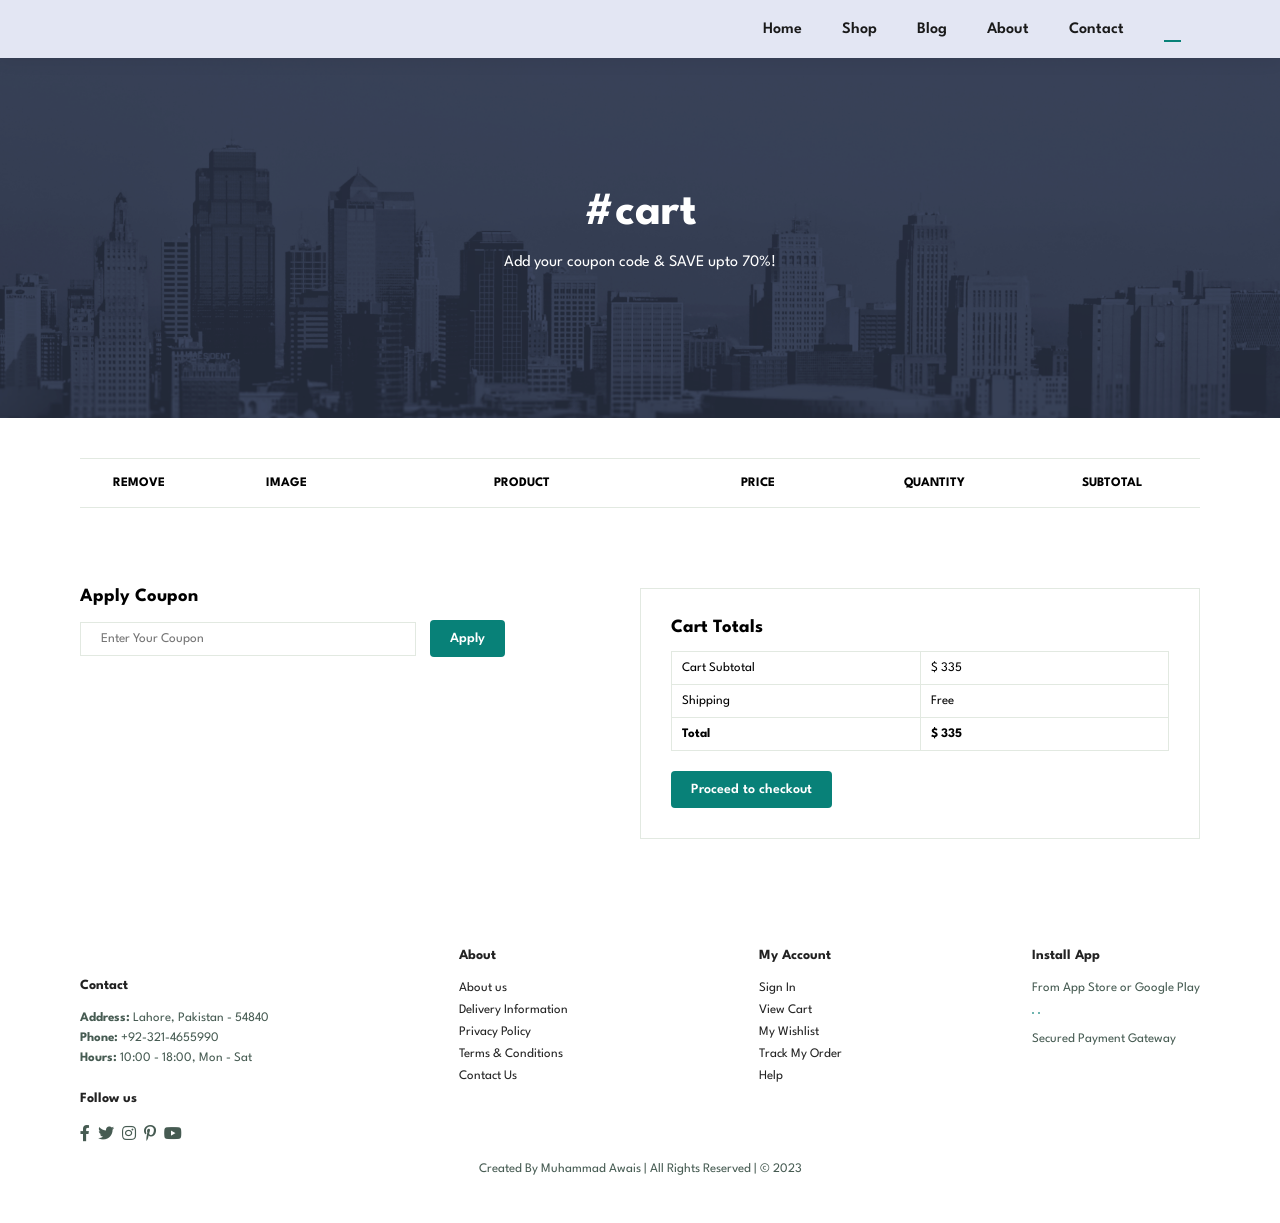
==== pages/cart/cart.html @ 342d5cbc "ecommerce" ====
<!DOCTYPE html>
<html lang="en">
  <head>
    <meta charset="UTF-8" />
    <meta http-equiv="X-UA-Compatible" content="IE=edge" />
    <meta name="viewport" content="width=device-width, initial-scale=1.0" />
    <title>e-commerce website</title>

    <!-- font-awesome cdn link -->
    <link
      rel="stylesheet"
      href="https://pro.fontawesome.com/releases/v5.10.0/css/all.css"
    />

    <!-- custom css file link -->
    <link rel="stylesheet" href="../../style.css" />
  </head>

  <body>
    <section id="header">
      <a href="#"><img src="images/logo.png" class="logo" alt="" /></a>
      <div>
        <ul id="navbar">
          <li><a href="index.html">Home</a></li>
          <li><a href="shop.html">Shop</a></li>
          <li><a href="blog.html">Blog</a></li>
          <li><a href="about.html">About</a></li>
          <li><a href="contact.html">Contact</a></li>
          <li id="lg-bag">
            <a class="active" href="cart.html"
              ><i class="far fa-shopping-bag"></i
            ></a>
          </li>
          <a href="#" id="close"><i class="far fa-times"></i></a>
        </ul>
      </div>
      <div id="mobile">
        <a href="cart.html"><i class="far fa-shopping-bag"></i></a>
        <i id="bar" class="fas fa-outdent"></i>
      </div>
    </section>

    <section id="page-header" class="about-header">
      <h2>#cart</h2>
      <p>Add your coupon code & SAVE upto 70%!</p>
    </section>

    <section id="cart" class="section-p1">
      <table width="100%">
        <thead>
          <tr>
            <td>Remove</td>
            <td>Image</td>
            <td>Product</td>
            <td>Price</td>
            <td>Quantity</td>
            <td>Subtotal</td>
          </tr>
        </thead>
        <tbody id="cart-list"></tbody>
      </table>
    </section>

    <section id="cart-add" class="section-p1">
      <div class="coupon">
        <h3>Apply Coupon</h3>
        <div>
          <input type="text" placeholder="Enter Your Coupon" />
          <button class="normal">Apply</button>
        </div>
      </div>
      <div class="subtotal">
        <h3>Cart Totals</h3>
        <table>
          <tr>
            <td>Cart Subtotal</td>
            <td>$ 335</td>
          </tr>
          <tr>
            <td>Shipping</td>
            <td>Free</td>
          </tr>
          <tr>
            <td><strong>Total</strong></td>
            <td><strong>$ 335</strong></td>
          </tr>
        </table>
        <button class="normal">Proceed to checkout</button>
      </div>
    </section>

    <footer class="section-p1">
      <div class="col">
        <img class="logo" src="images/logo.png" alt="" />
        <h4>Contact</h4>
        <p><strong>Address:</strong> Lahore, Pakistan - 54840</p>
        <p><strong>Phone:</strong> +92-321-4655990</p>
        <p><strong>Hours:</strong> 10:00 - 18:00, Mon - Sat</p>
        <div class="follow">
          <h4>Follow us</h4>
          <div class="icon">
            <i class="fab fa-facebook-f"></i>
            <i class="fab fa-twitter"></i>
            <i class="fab fa-instagram"></i>
            <i class="fab fa-pinterest-p"></i>
            <i class="fab fa-youtube"></i>
          </div>
        </div>
      </div>
      <div class="col">
        <h4>About</h4>
        <a href="#">About us</a>
        <a href="#">Delivery Information</a>
        <a href="#">Privacy Policy</a>
        <a href="#">Terms & Conditions</a>
        <a href="#">Contact Us</a>
      </div>
      <div class="col">
        <h4>My Account</h4>
        <a href="#">Sign In</a>
        <a href="#">View Cart</a>
        <a href="#">My Wishlist</a>
        <a href="#">Track My Order</a>
        <a href="#">Help</a>
      </div>
      <div class="col install">
        <h4>Install App</h4>
        <p>From App Store or Google Play</p>
        <div class="row">
          <img src="images/pay/app.jpg" alt="" />
          <img src="images/pay/play.jpg" alt="" />
        </div>
        <p>Secured Payment Gateway</p>
        <img src="images/pay/pay.png" alt="" />
      </div>
      <div class="copyright">
        <p>Created By Muhammad Awais | All Rights Reserved | &#169; 2023</p>
      </div>
    </footer>

    <!-- javascript script file link -->
    <script src="script.js"></script>
    <script type="module" src="./index.js"></script>
    <script
      type="module"
      src="../../common-script/services/product-api.js"
    ></script>
    <script type="module" src="../../common-script/constants.js"></script>
    <script type="module" src="../../common-script/utils.js"></script>
  </body>
</html>
---- style.css ----
@import url("https://fonts.googleapis.com/css2?family=Spartan:wght@100;200;300;400;500;600;700;800;900&display=swap");

* {
  margin: 0;
  padding: 0;
  box-sizing: border-box;
  font-family: "Spartan", sans-serif;
}

h1 {
  font-size: 50px;
  line-height: 64px;
  color: #222;
}

h2 {
  font-size: 46px;
  line-height: 54px;
  color: #222;
}

h4 {
  font-size: 20px;
  color: #222;
}

h6 {
  font-weight: 700;
  font-size: 12x;
}

p {
  font-size: 16px;
  color: #465b52;
  margin: 15px 0 20px 0;
}

.section-p1 {
  padding: 40px 80px;
}

.section-m1 {
  margin: 40px 0;
}

button.normal {
  font-size: 14px;
  font-weight: 600;
  padding: 15px 30px;
  color: #000;
  background-color: #fff;
  border-radius: 4px;
  cursor: pointer;
  border: none;
  outline: none;
  transition: 0.2s ease;
}

button.white {
  font-size: 13px;
  font-weight: 600;
  padding: 11px 18px;
  color: #fff;
  background-color: transparent;
  cursor: pointer;
  border: 1px solid #fff;
  outline: none;
  transition: 0.2s ease;
}

body {
  width: 100%;
}

/* Header Start */

#header {
  display: flex;
  align-items: center;
  justify-content: space-between;
  padding: 20px 80px;
  background: #e3e6f3;
  box-shadow: 0 5px 15px rgba(0, 0, 0, 0.06);
  z-index: 999;
  position: sticky;
  top: 0;
}

#navbar {
  display: flex;
  align-items: center;
  justify-content: center;
}

#navbar li {
  list-style: none;
  padding: 0 20px;
  position: relative;
}

#navbar li a {
  text-decoration: none;
  font-size: 16px;
  font-weight: 600;
  color: #1a1a1a;
  transition: 0.3s ease;
}

#navbar li a:hover,
#navbar li a.active {
  color: #088178;
}

#navbar li a:hover::after,
#navbar li a.active::after {
  content: "";
  width: 30%;
  height: 2px;
  background: #088178;
  position: absolute;
  bottom: -4px;
  left: 20px;
}

#close {
  display: none;
}

#mobile {
  display: none;
  align-items: center;
}

/* Home Page */

#hero {
  background-image: url(images/hero4.png);
  width: 100%;
  height: 90vh;
  background-size: cover;
  background-position: top 25% right 0;
  padding: 0 80px;
  display: flex;
  flex-direction: column;
  align-items: flex-start;
  justify-content: center;
}

#hero h4 {
  padding-bottom: 15px;
}

#hero h1 {
  color: #088178;
}

#hero button {
  background-image: url(images/button.png);
  background-color: transparent;
  color: #088178;
  border: 0;
  padding: 14px 80px 14px 65px;
  background-repeat: no-repeat;
  cursor: pointer;
  font-weight: 700;
  font-size: 15px;
}

#feature {
  display: flex;
  align-items: center;
  justify-content: space-between;
  flex-wrap: wrap;
}

#feature .fe-box {
  width: 180px;
  text-align: center;
  padding: 25px 15px;
  box-shadow: 20px 20px 34px rgba(0, 0, 0, 0.03);
  border: 1px solid #cce7d0;
  border-radius: 4px;
  margin: 15px 0;
}

#feature .fe-box:hover {
  box-shadow: 10px 10px 54px rgba(70, 62, 221, 0.1);
}

#feature .fe-box img {
  width: 100%;
  margin-bottom: 10px;
}

#feature .fe-box h6 {
  display: inline-block;
  padding: 9px 8px 6px 8px;
  line-height: 1;
  border-radius: 4px;
  color: #088178;
  background-color: #fddde4;
}

#feature .fe-box:nth-child(2) h6 {
  background-color: #cdebbc;
}

#feature .fe-box:nth-child(3) h6 {
  background-color: #d1e8f2;
}

#feature .fe-box:nth-child(4) h6 {
  background-color: #cdd4f8;
}

#feature .fe-box:nth-child(5) h6 {
  background-color: #f6dbf6;
}

#feature .fe-box:nth-child(6) h6 {
  background-color: #fff2e5;
}

#product1 {
  text-align: center;
}

#product1 .pro-container {
  display: flex;
  justify-content: space-between;
  padding-top: 20px;
  flex-wrap: wrap;
}

#product1 .pro {
  width: 23%;
  min-width: 250px;
  padding: 10px 12px;
  border: 1px solid #cce7d0;
  border-radius: 25px;
  cursor: pointer;
  box-shadow: 20px 20px 30px rgba(0, 0, 0, 0.02);
  margin: 15px 0;
  transition: 0.2s ease;
  position: relative;
}

#product1 .pro:hover {
  box-shadow: 20px 20px 30px rgba(0, 0, 0, 0.06);
}

#product1 .pro img {
  width: 100%;
  border-radius: 20px;
}

#product1 .pro .des {
  text-align: start;
  padding: 10px 0;
}

#product1 .pro .des span {
  color: #606063;
  font-size: 12px;
}

#product1 .pro .des h5 {
  padding-top: 7px;
  color: #1a1a1a;
  font-size: 14px;
}

#product1 .pro .des i {
  font-size: 12px;
  color: rgb(243, 181, 25);
}

#product1 .pro .des h4 {
  padding-top: 7px;
  font-size: 15px;
  font-weight: 700;
  color: #088178;
}

#product1 .pro .cart {
  width: 40px;
  height: 40px;
  line-height: 40px;
  border-radius: 50px;
  background-color: #e8f6ea;
  font-weight: 500;
  color: #088178;
  border: 1px solid #cce7d0;
  position: absolute;
  bottom: 20px;
  right: 10px;
}

#banner {
  display: flex;
  flex-direction: column;
  justify-content: center;
  align-items: center;
  text-align: center;
  background-image: url(images/banner/b2.jpg);
  background-size: cover;
  background-position: center;
  width: 100%;
  height: 40vh;
}

#banner h4 {
  color: #fff;
  font-size: 16px;
}

#banner h2 {
  color: #fff;
  font-size: 30px;
  padding: 10px 0;
}

#banner h2 span {
  color: #ef3636;
}

#banner button:hover {
  background-color: #088178;
  color: #fff;
}

#sm-banner {
  display: flex;
  justify-content: space-between;
  flex-wrap: wrap;
}

#sm-banner .banner-box {
  display: flex;
  flex-direction: column;
  justify-content: center;
  align-items: flex-start;
  text-align: center;
  background-image: url(images/banner/b17.jpg);
  background-size: cover;
  background-position: center;
  min-width: 850px;
  height: 50vh;
  padding: 30px;
}

#sm-banner h4 {
  color: #fff;
  font-size: 20px;
  font-weight: 300;
}

#sm-banner h2 {
  color: #fff;
  font-size: 28px;
  font-weight: 800;
}

#sm-banner span {
  color: #fff;
  font-size: 14px;
  font-weight: 500;
  padding-bottom: 15px;
}

#sm-banner .banner-box:hover button {
  background-color: #088178;
  border: 1px solid #088178;
}

#sm-banner .banner-box:nth-child(2) {
  background-image: url(images/banner/b10.jpg);
}

#banner3 .banner-box {
  display: flex;
  flex-direction: column;
  justify-content: center;
  align-items: flex-start;
  text-align: center;
  background-image: url(images/banner/b7.jpg);
  background-size: cover;
  background-position: center;
  min-width: 30%;
  height: 30vh;
  padding: 30px;
  margin-bottom: 20px;
}

#banner3 .banner-box:nth-child(2) {
  background-image: url(images/banner/b4.jpg);
}

#banner3 .banner-box:nth-child(3) {
  background-image: url(images/banner/b18.jpg);
}

#banner3 {
  display: flex;
  justify-content: space-between;
  flex-wrap: wrap;
  padding: 0 80px;
}

#banner3 h2 {
  color: #fff;
  font-weight: 900;
  font-size: 22px;
}

#banner3 h3 {
  color: #ec544e;
  font-weight: 800;
  font-size: 15px;
}

#newsletter {
  display: flex;
  justify-content: space-between;
  align-items: center;
  flex-wrap: wrap;
  background-image: url(images/banner/b14.png);
  background-repeat: no-repeat;
  background-position: 20% 30%;
  background-color: #041e42;
}

#newsletter h4 {
  font-size: 22px;
  font-weight: 700;
  color: #fff;
}

#newsletter p {
  font-size: 14px;
  font-weight: 600;
  color: #818ea0;
}

#newsletter p span {
  color: #ffbd27;
}

#newsletter .form {
  display: flex;
  width: 40%;
}

#newsletter input {
  height: 3.125rem;
  padding: 0 1.25rem;
  font-size: 14px;
  width: 100%;
  border: 1px solid transparent;
  border-radius: 4px;
  outline: none;
  border-top-right-radius: 0;
  border-bottom-right-radius: 0;
}

#newsletter button {
  background-color: #088178;
  color: #fff;
  white-space: nowrap;
  border-top-left-radius: 0;
  border-bottom-left-radius: 0;
}

footer {
  display: flex;
  justify-content: space-between;
  flex-wrap: wrap;
}

footer .col {
  display: flex;
  flex-direction: column;
  align-items: flex-start;
  margin-bottom: 20px;
}

footer .logo {
  margin-bottom: 30px;
}

footer h4 {
  font-size: 14px;
  padding-bottom: 20px;
}

footer p {
  font-size: 13px;
  margin: 0 0 8px 0;
}

footer a {
  font-size: 13px;
  text-decoration: none;
  color: #222;
  margin: 0 0 10px 0;
}

footer .follow {
  margin-top: 20px;
}

footer .follow i {
  color: #465b52;
  padding-right: 4px;
  cursor: pointer;
}

footer .install .row img {
  border: 1px solid #088178;
  border-radius: 6px;
  margin: 10px 0 15px 0;
}

footer .follow i:hover,
footer a:hover {
  color: #088178;
}

footer .copyright {
  width: 100%;
  text-align: center;
}

/* Shop Page */

#page-header {
  background-image: url(images/banner/b1.jpg);
  width: 100%;
  height: 40vh;
  background-size: cover;
  display: flex;
  justify-content: center;
  text-align: center;
  flex-direction: column;
  padding: 14px;
}

#page-header h2,
#page-header p {
  color: #fff;
}

#pagination {
  text-align: center;
}

#pagination a {
  text-decoration: none;
  background-color: #088178;
  padding: 15px 20px;
  border-radius: 4px;
  color: #fff;
  font-weight: 600;
  cursor: pointer;
}

#pagination a.active {
  text-decoration: none;
  background-color: #0881795f;
  padding: 15px 20px;
  border-radius: 4px;
  color: #ffffff;
  font-weight: 600;
  cursor: pointer;
}

#pagination a i {
  font-size: 16px;
  font-weight: 600;
}

/* Single Product Page */

#productdetails {
  display: flex;
  margin-top: 20px;
}

#productdetails .single-pro-image {
  width: 40%;
  margin-right: 50px;
}

.small-image-group {
  display: flex;
  justify-content: space-between;
}

.small-img-col {
  flex-basis: 24%;
  cursor: pointer;
}

#productdetails .single-pro-details {
  width: 50%;
  padding-top: 30px;
}

#productdetails .single-pro-details h4 {
  padding: 40px 0 20px 0;
}

#productdetails .single-pro-details h2 {
  font-size: 26px;
}

#productdetails .single-pro-details select {
  display: block;
  padding: 5px 10px;
  margin-bottom: 10px;
}

#productdetails .single-pro-details input {
  width: 50px;
  height: 47px;
  padding-left: 10px;
  font-size: 16px;
  margin-right: 10px;
}

#productdetails .single-pro-details button {
  background-color: #088178;
  color: #fff;
}

#productdetails .single-pro-details input:focus {
  outline: none;
}

#productdetails .single-pro-details span {
  line-height: 25px;
}

/* Blog Page */

#page-header.blog-header {
  background-image: url(images/banner/b19.jpg);
}

#blog {
  padding: 150px 150px 0 150px;
}

#blog .blog-box {
  display: flex;
  align-items: center;
  width: 100%;
  position: relative;
  padding-bottom: 90px;
}

#blog .blog-img {
  width: 50%;
  margin-right: 40px;
}

#blog img {
  width: 100%;
  height: 300px;
  object-fit: cover;
}

#blog .blog-details {
  width: 50%;
}

#blog .blog-details a {
  text-decoration: none;
  font-size: 11px;
  color: #000;
  font-weight: 700;
  position: relative;
  transition: 0.3s;
}

#blog .blog-details a::after {
  content: "";
  width: 50px;
  height: 1px;
  background-color: #000;
  position: absolute;
  top: 4px;
  right: -60px;
}

#blog .blog-details a:hover {
  color: #088178;
}

#blog .blog-details a:hover::after {
  background-color: #088178;
}

#blog .blog-box h1 {
  position: absolute;
  top: -40px;
  left: 0;
  font-size: 70px;
  font-weight: 700;
  color: #c9cbce;
  z-index: -9;
}

/* About Page */

#page-header.about-header {
  background-image: url(images/about/banner.png);
}

#about-head {
  display: flex;
  align-items: center;
}

#about-head img {
  width: 50%;
  height: auto;
}

#about-head div {
  padding-left: 40px;
}

#about-app {
  text-align: center;
}

#about-app .video {
  width: 70%;
  height: 100%;
  margin: 30px auto 0 auto;
}

#about-app .video video {
  width: 100%;
  height: 100%;
  border-radius: 20px;
}

/* Contact Page */

#contact-details {
  display: flex;
  align-items: center;
  justify-content: space-between;
}

#contact-details .details {
  width: 40%;
}

#contact-details .details span,
#form-details form span {
  font-size: 12px;
}

#contact-details .details h2,
#form-details form h2 {
  font-size: 26px;
  line-height: 35px;
  padding: 20px 0;
}

#contact-details .details h3 {
  font-size: 16px;
  padding-bottom: 15px;
}

#contact-details .details li {
  list-style: none;
  display: flex;
  padding: 10px 0;
  align-items: center;
}

#contact-details .details li i {
  font-size: 14px;
  padding-right: 22px;
}

#contact-details .details li p {
  margin: 0;
  font-size: 14px;
}

#contact-details .map {
  width: 55%;
  height: 400px;
}

#contact-details .map iframe {
  width: 100%;
  height: 100%;
}

#form-details {
  display: flex;
  justify-content: space-between;
  margin: 30px;
  padding: 80px;
  border: 1px solid #e1e1e1;
}

#form-details form {
  width: 65%;
  display: flex;
  flex-direction: column;
  align-items: flex-start;
}

#form-details form input,
#form-details form textarea {
  width: 100%;
  padding: 12px 15px;
  outline: none;
  margin-bottom: 20px;
  border: 1px solid #e1e1e1;
}

#form-details form button {
  background-color: #088178;
  color: #fff;
}

#form-details .people div {
  padding-bottom: 25px;
  display: flex;
  align-items: flex-start;
}

#form-details .people div img {
  width: 65px;
  height: 65px;
  object-fit: cover;
  margin-right: 15px;
}

#form-details .people div p {
  margin: 0;
  font-size: 13px;
  line-height: 25px;
}

#form-details .people div span {
  display: block;
  color: #000;
  font-size: 16px;
  font-weight: 600;
}

/* Cart Page */

#cart {
  overflow-x: auto;
}

#cart table {
  width: 100%;
  border-collapse: collapse;
  table-layout: fixed;
  white-space: nowrap;
}

#cart table img {
  width: 70px;
}

#cart table td:nth-child(1) {
  width: 100px;
  text-align: center;
}

#cart table td:nth-child(2) {
  width: 150px;
  text-align: center;
}

#cart table td:nth-child(3) {
  width: 250px;
  text-align: center;
}

#cart table td:nth-child(4),
#cart table td:nth-child(5),
#cart table td:nth-child(6) {
  width: 150px;
  text-align: center;
}

#cart table td:nth-child(5) input {
  width: 70px;
  padding: 10px 5px 10px 15px;
}

#cart table thead {
  border: 1px solid #e2e9e1;
  border-left: none;
  border-right: none;
}

#cart table thead td {
  font-weight: 700;
  text-transform: uppercase;
  font-size: 13px;
  padding: 18px 0;
}

#cart table tbody tr td {
  padding-top: 15px;
}

#cart table tbody td {
  font-size: 13px;
}

#cart-add {
  display: flex;
  flex-wrap: wrap;
  justify-content: space-between;
}

#cart-add .coupon {
  width: 50%;
  margin-bottom: 30px;
}

#cart-add .coupon h3,
#cart-add .subtotal h3 {
  padding-bottom: 15px;
}

#cart-add .coupon input {
  padding: 10px 20px;
  outline: none;
  width: 60%;
  margin-right: 10px;
  border: 1px solid #e2e9e1;
}

#cart-add .coupon button,
#cart-add .subtotal button {
  background-color: #088178;
  color: #fff;
  padding: 12px 20px;
}

#cart-add .subtotal {
  width: 50%;
  margin-bottom: 30px;
  border: 1px solid #e2e9e1;
  padding: 30px;
}

#cart-add .subtotal table {
  border-collapse: collapse;
  width: 100%;
  margin-bottom: 20px;
}

#cart-add .subtotal table td {
  width: 50%;
  border: 1px solid #e2e9e1;
  padding: 10px;
  font-size: 13px;
}

/* Media Query */

@media (max-width: 799px) {
  .section-p1 {
    padding: 40px 40px;
  }

  #navbar {
    display: flex;
    flex-direction: column;
    align-items: flex-start;
    justify-content: flex-start;
    position: fixed;
    top: 0;
    right: -300px;
    height: 100vh;
    width: 300px;
    background-color: #e3e6f3;
    box-shadow: 0 40px 60px rgba(0, 0, 0, 0.1);
    padding: 80px 0 0 10px;
    transition: 0.3s;
  }

  #navbar.active {
    right: 0px;
  }

  #navbar li {
    margin-bottom: 25px;
  }

  #mobile {
    display: flex;
    align-items: center;
  }

  #mobile i {
    color: #1a1a1a;
    font-size: 24px;
    padding-left: 20px;
  }

  #close {
    display: initial;
    position: absolute;
    top: 30px;
    left: 30px;
    color: #222;
    font-size: 24px;
  }

  #lg-bag {
    display: none;
  }

  #hero {
    height: 70vh;
    padding: 0 80px;
    background-position: top 30% right 30%;
  }

  #feature {
    justify-content: center;
  }

  #feature .fe-box {
    margin: 15px 15px;
  }

  #product1 .pro-container {
    justify-content: center;
  }

  #product1 .pro {
    margin: 15px;
  }

  #banner {
    height: 20vh;
  }

  #sm-banner .banner-box {
    min-height: 100%;
    height: 30vh;
  }

  #banner3 {
    padding: 0 40px;
  }

  #banner3 .banner-box {
    width: 28%;
  }

  #newsletter .form {
    width: 70%;
  }

  /* Contact Page */

  #form-details {
    padding: 40px;
  }

  #form-details form {
    width: 50%;
  }
}

@media (max-width: 477px) {
  .section-p1 {
    padding: 20px;
  }

  #header {
    padding: 10px 30px;
  }

  h1 {
    font-size: 38px;
  }

  h2 {
    font-size: 32px;
  }

  #hero {
    padding: 0 20px;
    background-position: 55%;
  }

  #feature {
    justify-content: space-between;
  }

  #feature .fe-box {
    width: 155px;
    margin: 0 0 15px 0;
  }

  #product .pro {
    width: 100%;
  }

  #banner {
    height: 40vh;
  }

  #sm-banner .banner-box {
    height: 40vh;
    margin-bottom: 20px;
  }

  #banner3 {
    padding: 0 20px;
  }

  #banner3 .banner-box {
    width: 100%;
  }

  #newsletter {
    padding: 40px 20px;
  }

  #newsletter .form {
    width: 100%;
  }

  footer .copyright {
    text-align: start;
  }

  /* Single Product */
  #productdetails {
    display: flex;
    flex-direction: column;
  }

  #productdetails .single-pro-image {
    width: 100%;
    margin-right: 0px;
  }

  #productdetails .single-pro-details {
    width: 100%;
  }

  /* Blog Page */
  #blog {
    padding: 100px 20px 0 20px;
  }

  #blog .blog-box {
    display: flex;
    flex-direction: column;
    align-items: flex-start;
  }

  #blog .blog-img {
    width: 100%;
    margin-right: 0px;
    margin-bottom: 30px;
  }

  #blog .blog-details {
    width: 100%;
  }

  /* About Page */

  #about-head {
    flex-direction: column;
  }

  #about-head img {
    width: 100%;
    margin-bottom: 20px;
  }

  #about-head div {
    padding-left: 0px;
  }

  #about-app .video {
    width: 100%;
  }

  /* Contact Page */

  #contact-details {
    flex-direction: column;
  }

  #contact-details .details {
    width: 100%;
    margin-bottom: 30px;
  }

  #contact-details .map {
    width: 100%;
  }

  #form-details {
    margin: 10px;
    padding: 30px 10px;
    flex-wrap: wrap;
  }

  #form-details form {
    width: 100%;
    margin-bottom: 30px;
  }

  /* Cart Page */

  #cart-add {
    flex-direction: column;
  }

  #cart-add .coupon {
    width: 100%;
  }

  #cart-add .subtotal {
    width: 100%;
    padding: 20px;
  }
}
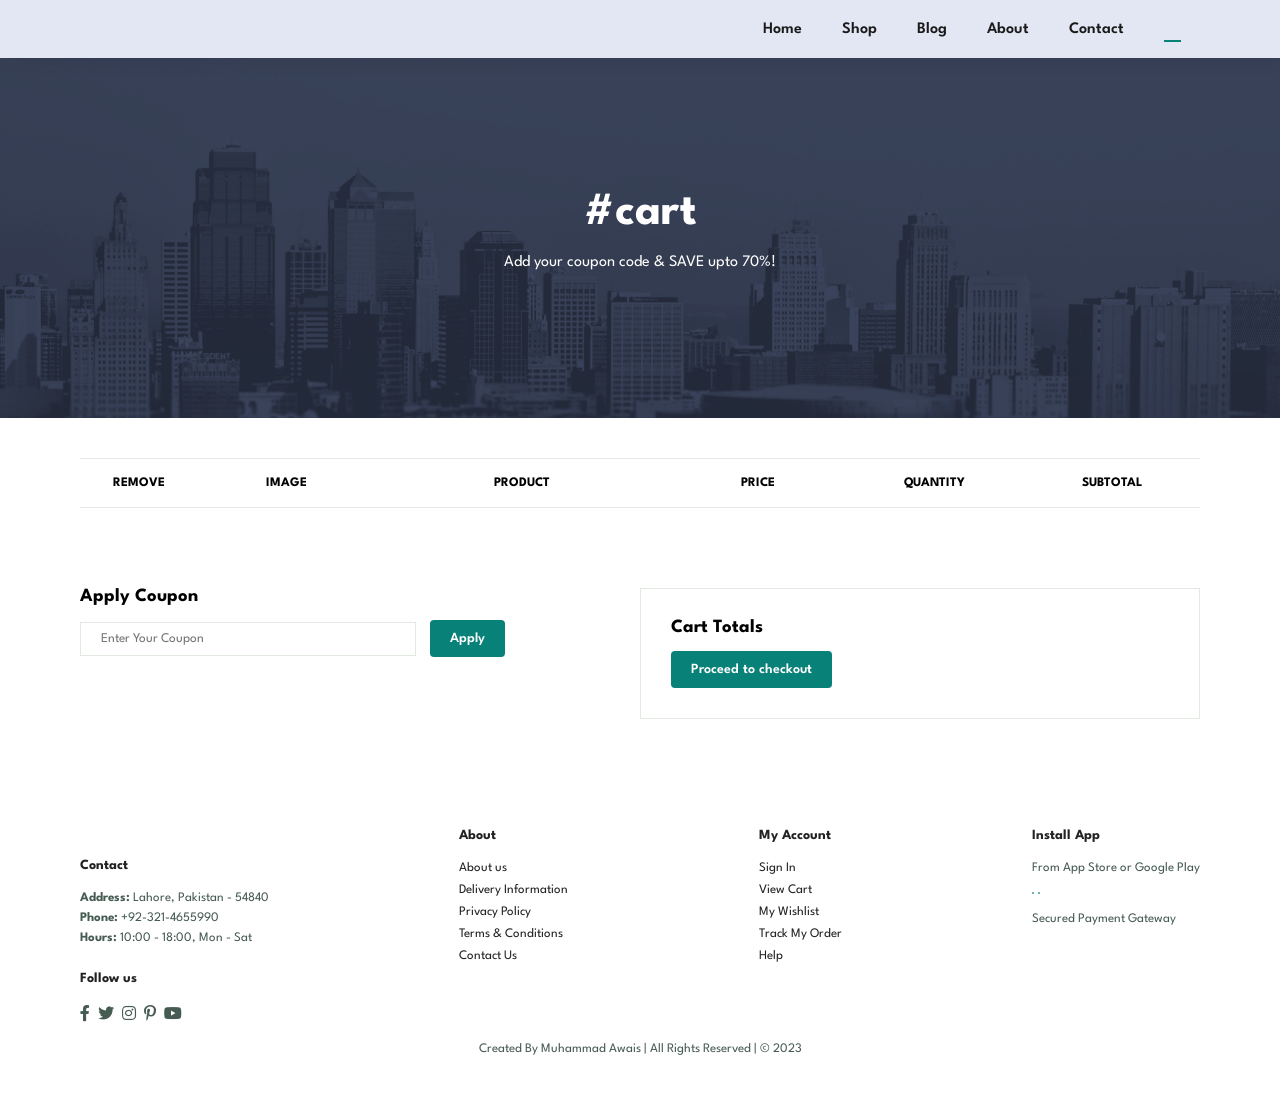
==== commit 16455577: "ecommerce" ====
--- a/pages/cart/cart.html
+++ b/pages/cart/cart.html
@@ -65,26 +65,13 @@
       <div class="coupon">
         <h3>Apply Coupon</h3>
         <div>
-          <input type="text" placeholder="Enter Your Coupon" />
-          <button class="normal">Apply</button>
+          <input type="text" placeholder="Enter Your Coupon" id="voucher" />
+          <button class="normal" id="apply-voucher">Apply</button>
         </div>
       </div>
       <div class="subtotal">
         <h3>Cart Totals</h3>
-        <table>
-          <tr>
-            <td>Cart Subtotal</td>
-            <td>$ 335</td>
-          </tr>
-          <tr>
-            <td>Shipping</td>
-            <td>Free</td>
-          </tr>
-          <tr>
-            <td><strong>Total</strong></td>
-            <td><strong>$ 335</strong></td>
-          </tr>
-        </table>
+        <div id="total-cost"></div>
         <button class="normal">Proceed to checkout</button>
       </div>
     </section>
